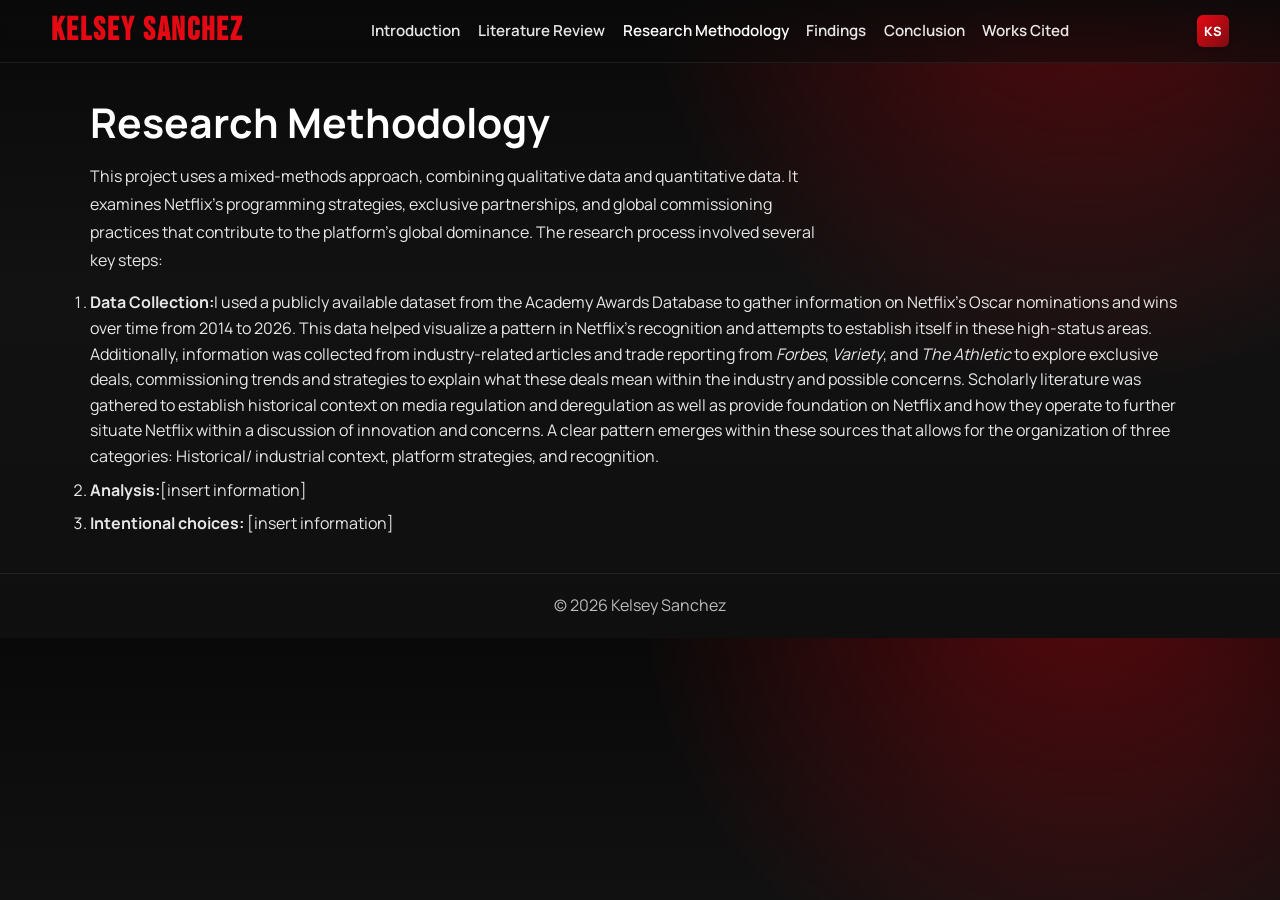
==== Method.html @ 85a4a463 "changed style.css and creation of new html changed style.css to look like Netflix interface style an" ====
<!DOCTYPE html>
<html lang="en">
<head>
    <meta charset="UTF-8">
    <meta name="viewport" content="width=device-width, initial-scale=1.0">
    <title>Kelsey Sanchez | Netflix and the Future of Entertainment</title>
    <link rel="preconnect" href="https://fonts.googleapis.com">
    <link rel="preconnect" href="https://fonts.gstatic.com" crossorigin>
    <link href="https://fonts.googleapis.com/css2?family=Bebas+Neue&family=Manrope:wght@400;500;600;700;800&display=swap" rel="stylesheet">
    <link rel="stylesheet" href="CSS/style.css">
</head>
<body class="netflix-home netflix-page">
    <header class="site-header">
        <nav class="nav container">
            <h1 class="logo">Kelsey Sanchez</h1>
            <ul class="nav-links">
                <li><a href="index.html">Introduction</a></li>
                <li><a href="Literature.html">Literature Review</a></li>
                <li><a href="Method.html" class="active">Research Methodology</a></li>
                <li><a href="section2.html">Findings</a></li>
                <li><a href="Conclusion.html">Conclusion</a></li>
                <li><a href="workcited.html">Works Cited</a></li>
            </ul>
            <div class="profile-pill" aria-label="Profile">KS</div>
        </nav>
    </header>
    <main>
        <h1>Research Methodology</h1>
        <p>This project uses a mixed-methods approach, combining qualitative data and quantitative data. It examines Netflix's programming strategies, exclusive partnerships, and global commissioning practices that contribute to the platform's global dominance.
The research process involved several key steps:</p>
        <ol>
            <li><strong>Data Collection:</strong>I used a publicly available dataset from the Academy Awards Database to gather information on Netflix's Oscar nominations and wins over time from 2014 to 2026. This data helped visualize a pattern in Netflix's recognition and attempts to establish itself in these high-status areas. Additionally, information was collected from industry-related articles and trade reporting from <i>Forbes</i>, <i>Variety</i>, and <i>The Athletic</i> to explore exclusive deals, commissioning trends and strategies to explain what these deals mean within the industry and possible concerns. Scholarly literature was gathered to establish historical context on media regulation and deregulation as well as provide foundation on Netflix and how they operate to further situate Netflix within a discussion of innovation and concerns. A clear pattern emerges within these sources that allows for the organization of three categories: Historical/ industrial context, platform strategies, and recognition.</li>
            <li><strong>Analysis:</strong>[insert information]</li>
            <li><strong>Intentional choices:</strong> [insert information]</li>
        </ol>
    </main>
    <footer class="site-footer">
        <p>&copy; 2026 Kelsey Sanchez</p>
    </footer>
    </html>
---- CSS/style.css ----
/* CSS Variables */ 
:root {
	--shadow-sm: 0 2px 4px rgba(0, 0, 0, 0.08);
	--shadow-md: 0 4px 6px rgba(0, 0, 0, 0.1), 0 2px 4px rgba(0, 0, 0, 0.08);
	--shadow-lg: 0 10px 20px rgba(0, 0, 0, 0.12), 0 4px 8px rgba(0, 0, 0, 0.1);
	--shadow-xl: 0 15px 35px rgba(0, 0, 0, 0.15), 0 5px 15px rgba(0, 0, 0, 0.12);
	--transition: all 0.3s cubic-bezier(0.4, 0, 0.2, 1);
}

/* Basic reset */
* {
	margin: 0;
	padding: 0;
	box-sizing: border-box;
}

body {
	font-family: "Segoe UI", Tahoma, Geneva, Verdana, sans-serif;
	line-height: 1.6;
	color: #000000;
	background: linear-gradient(180deg, #f8fafc 0%, #e2e8f0 100%);
}

.container {
	width: min(1000px, 90%);
	margin: 0 auto;
}

.site-header {
	background-color: #d81f26;
	color: #ffffff;
	box-shadow: var(--shadow-md);
	position: relative;
	z-index: 10;
}

.nav {
	display: flex;
	justify-content: space-between;
	align-items: center;
	padding: 1rem 0;
}

.logo {
	font-size: 1.2rem;
}

.nav-links {
	list-style: none;
	display: flex;
	gap: 1rem;
}

.nav-links a {
	color: #e2e8f0;
	text-decoration: none;
	transition: var(--transition);
	position: relative;
}

.nav-links a:hover {
	opacity: 0.8;
	transform: translateY(-2px);
}

.hero {
	padding: 4rem 0 3rem;
}

.eyebrow {
	letter-spacing: 0.08em;
	font-size: 0.8rem;
	color: #334155;
	margin-bottom: 0.6rem;
}

.hero h2 {
	font-size: clamp(1.8rem, 4vw, 2.8rem);
	margin-bottom: 1rem;
}

.hero-text {
	max-width: 60ch;
	margin-bottom: 1.2rem;
}

.btn {
	display: inline-block;
	background-color: #d81f26;
	color: #ffffff;
	text-decoration: none;
	padding: 0.7rem 1.1rem;
	border-radius: 0.5rem;
	box-shadow: var(--shadow-md);
	transition: var(--transition);
	cursor: pointer;
	border: none;
}

.btn:hover {
	box-shadow: var(--shadow-lg);
	transform: translateY(-2px);
	background-color: #b81820;
}

.btn:active {
	transform: translateY(0);
	box-shadow: var(--shadow-sm);
}

.section {
	padding: 2rem 0;
}

.quote-highlight {
	border: 2px solid #b22222;
	background-color: #f8d7da;
	padding: 12px;
	border-radius: 6px;
}

main ul {
	list-style-type: disc;
	padding-left: 1.5rem;
	margin: 1rem 0;
}

main li + li {
	margin-top: 0.5rem;
}

.section h3 {
	margin-bottom: 0.75rem;
}

.project-grid {
	margin-top: 1rem;
	display: grid;
	grid-template-columns: repeat(auto-fit, minmax(200px, 1fr));
	gap: 1rem;
}

.card {
	display: block;
	background-color: #ffffff;
	border: 1px solid #cbd5e1;
	border-radius: 0.75rem;
	padding: 1rem;
	box-shadow: var(--shadow-sm);
	transition: var(--transition);
}

.card-link {
	text-decoration: none;
	color: inherit;
}

.card:hover {
	box-shadow: var(--shadow-lg);
	transform: translateY(-4px);
	border-color: #d81f26;
}

.card:focus-visible {
	outline: 3px solid #d81f26;
	outline-offset: 2px;
}

.expand-card {
	margin: 1rem 0;
	max-width: 900px;
}

.case-study-section {
	padding-top: 0;
}

.case-study-card {
	padding: 0;
	overflow: hidden;
}

.case-study-summary {
	display: grid;
	grid-template-columns: minmax(220px, 320px) 1fr;
	gap: 0;
	align-items: stretch;
	cursor: pointer;
	list-style: none;
}

.case-study-summary::-webkit-details-marker {
	display: none;
}

.case-study-image {
	width: 100%;
	height: 100%;
	min-height: 220px;
	object-fit: cover;
	display: block;
	background-color: #e2e8f0;
}

.case-study-title-wrap {
	display: flex;
	flex-direction: column;
	justify-content: center;
	padding: 1.25rem 1.35rem;
	background: linear-gradient(180deg, #ffffff 0%, #f8fafc 100%);
}

.case-study-title-wrap h3 {
	font-size: clamp(1.35rem, 2vw, 1.8rem);
	margin-bottom: 0.5rem;
}

.case-study-title-wrap p {
	color: #475569;
}

.case-study-content {
	padding: 1.25rem 1.35rem 1.5rem;
	border-top: 1px solid #cbd5e1;
	background-color: #ffffff;
}

.case-study-content p {
	max-width: 70ch;
}

.case-study-card summary::after {
	position: absolute;
	right: 1rem;
	top: 1rem;
}

.case-study-card summary {
	position: relative;
}

.case-study-card[open] summary::after {
	content: " -";
}

@media (max-width: 700px) {
	.case-study-summary {
		grid-template-columns: 1fr;
	}

	.case-study-image {
		min-height: 180px;
	}

	.case-study-title-wrap {
		padding-top: 1rem;
	}
}

.expand-card summary {
	font-weight: 700;
	cursor: pointer;
	list-style: none;
}

.expand-card summary::-webkit-details-marker {
	display: none;
}

.expand-card summary::after {
	content: " +";
	color: #b22222;
	font-weight: 700;
}

.expand-card[open] summary::after {
	content: " -";
}

.expand-card ul {
	margin-top: 0.75rem;
	padding-left: 1.25rem;
}

.expand-card li + li {
	margin-top: 0.5rem;
}

.site-footer {
	margin-top: 2rem;
	text-align: center;
	padding: 1.2rem;
	color: #475569;
	border-top: 1px solid #cbd5e1;
	box-shadow: 0 -2px 8px rgba(0, 0, 0, 0.05);
}

/* Netflix-style homepage (index only) */
body.netflix-home {
	font-family: "Manrope", "Segoe UI", Tahoma, Geneva, Verdana, sans-serif;
	color: #f5f5f1;
	background:
		radial-gradient(circle at 85% -10%, rgba(229, 9, 20, 0.35), transparent 35%),
		linear-gradient(180deg, #090909 0%, #121212 45%, #0f0f0f 100%);
}

body.netflix-home .container {
	width: min(1200px, 92%);
}

body.netflix-home .site-header {
	background: linear-gradient(180deg, rgba(10, 10, 10, 0.88), rgba(10, 10, 10, 0.5));
	backdrop-filter: blur(4px);
	position: sticky;
	top: 0;
	border-bottom: 1px solid rgba(255, 255, 255, 0.08);
	box-shadow: none;
}

body.netflix-home .nav {
	gap: 1rem;
	padding: 0.95rem 0;
}

body.netflix-home .logo {
	font-family: "Bebas Neue", Impact, sans-serif;
	letter-spacing: 0.06em;
	font-size: 2rem;
	line-height: 1;
	color: #e50914;
	text-transform: uppercase;
	white-space: nowrap;
}

body.netflix-home .nav-links {
	gap: 1.1rem;
	flex-wrap: wrap;
}

body.netflix-home .nav-links a {
	color: rgba(255, 255, 255, 0.9);
	font-size: 0.95rem;
	font-weight: 600;
}

body.netflix-home .nav-links a.active {
	color: #ffffff;
}

body.netflix-home .profile-pill {
	min-width: 2rem;
	height: 2rem;
	display: inline-flex;
	align-items: center;
	justify-content: center;
	border-radius: 6px;
	font-weight: 800;
	font-size: 0.8rem;
	background: linear-gradient(135deg, #e50914, #7e0b12);
	color: #fff;
	box-shadow: var(--shadow-sm);
}

body.netflix-home main {
	padding-bottom: 2.5rem;
}

body.netflix-home .home-spotlight {
	position: relative;
	min-height: min(78vh, 740px);
	display: flex;
	align-items: flex-end;
	padding: 5rem 0 3.25rem;
	background-image:
		linear-gradient(90deg, rgba(15, 15, 15, 0.95) 8%, rgba(15, 15, 15, 0.7) 45%, rgba(15, 15, 15, 0.35) 65%, rgba(15, 15, 15, 0.9) 100%),
		linear-gradient(180deg, rgba(15, 15, 15, 0.1) 15%, rgba(15, 15, 15, 0.85) 85%),
		url("../Images/NetflixEverywhere.jpg");
	background-size: cover;
	background-position: center;
	overflow: hidden;
	animation: heroReveal 850ms ease-out both;
}

body.netflix-home .spotlight-content {
	max-width: 720px;
	padding-bottom: 1rem;
	animation: riseIn 650ms 120ms ease-out both;
}

body.netflix-home .eyebrow {
	color: rgba(255, 255, 255, 0.88);
	font-size: 0.85rem;
	font-weight: 700;
	letter-spacing: 0.14em;
	margin-bottom: 0.7rem;
	text-transform: uppercase;
}

body.netflix-home .home-spotlight h2 {
	font-size: clamp(2rem, 5.4vw, 4.1rem);
	font-weight: 800;
	line-height: 1.04;
	margin-bottom: 1rem;
	text-wrap: balance;
}

body.netflix-home .hero-text {
	max-width: 64ch;
	font-size: clamp(0.98rem, 1.45vw, 1.1rem);
	line-height: 1.65;
	margin-bottom: 0.95rem;
	color: rgba(255, 255, 255, 0.93);
}

body.netflix-home .hero-text.muted {
	color: rgba(255, 255, 255, 0.75);
	max-width: 68ch;
}

body.netflix-home .hero-actions {
	display: flex;
	gap: 0.75rem;
	flex-wrap: wrap;
	margin-top: 1.25rem;
}

body.netflix-home .btn {
	padding: 0.78rem 1.2rem;
	border-radius: 0.35rem;
	font-weight: 800;
	font-size: 0.95rem;
	letter-spacing: 0.01em;
	box-shadow: none;
	transform: none;
}

body.netflix-home .btn-light {
	background: #ffffff;
	color: #111;
}

body.netflix-home .btn-light:hover {
	background: #e8e8e8;
	transform: translateY(-1px);
}

body.netflix-home .btn-ghost {
	background: rgba(109, 109, 110, 0.7);
	color: #fff;
	border: 1px solid rgba(255, 255, 255, 0.14);
}

body.netflix-home .btn-ghost:hover {
	background: rgba(109, 109, 110, 0.92);
	transform: translateY(-1px);
}

body.netflix-home .content-row {
	padding: 1.15rem 0;
	animation: riseIn 600ms ease-out both;
}

body.netflix-home .content-row h3 {
	font-size: clamp(1.15rem, 2.3vw, 1.65rem);
	font-weight: 700;
	margin-bottom: 0.9rem;
	color: #fff;
}

body.netflix-home .feature-card {
	background: linear-gradient(145deg, rgba(255, 255, 255, 0.08), rgba(255, 255, 255, 0.03));
	border: 1px solid rgba(255, 255, 255, 0.11);
	border-radius: 0.85rem;
	padding: 1rem 1.15rem;
	max-width: 980px;
	color: rgba(255, 255, 255, 0.92);
	line-height: 1.65;
}

body.netflix-home .title-row {
	display: grid;
	grid-template-columns: repeat(3, minmax(220px, 1fr));
	gap: 0.9rem;
}

body.netflix-home .title-tile {
	background:
		linear-gradient(180deg, rgba(229, 9, 20, 0.16) 0%, rgba(16, 16, 16, 0.95) 55%),
		rgba(18, 18, 18, 0.95);
	border: 1px solid rgba(255, 255, 255, 0.14);
	border-radius: 0.9rem;
	padding: 1.1rem;
	text-decoration: none;
	color: #fff;
	min-height: 220px;
	position: relative;
	overflow: hidden;
	transition: transform 260ms ease, border-color 260ms ease, box-shadow 260ms ease;
}

body.netflix-home .title-tile:hover {
	transform: scale(1.03);
	border-color: rgba(229, 9, 20, 0.75);
	box-shadow: 0 16px 30px rgba(0, 0, 0, 0.35);
}

body.netflix-home .tile-rank {
	display: inline-block;
	font-family: "Bebas Neue", Impact, sans-serif;
	font-size: 2rem;
	line-height: 1;
	color: rgba(255, 255, 255, 0.22);
	margin-bottom: 0.35rem;
	letter-spacing: 0.04em;
}

body.netflix-home .title-tile h4 {
	font-size: 1.15rem;
	margin-bottom: 0.4rem;
}

body.netflix-home .title-tile p {
	font-size: 0.93rem;
	color: rgba(255, 255, 255, 0.82);
	line-height: 1.55;
}

body.netflix-home .mini-row {
	display: grid;
	grid-template-columns: repeat(4, minmax(140px, 1fr));
	gap: 0.8rem;
}

body.netflix-home .mini-tile {
	display: flex;
	align-items: center;
	justify-content: center;
	text-align: center;
	min-height: 92px;
	padding: 0.75rem;
	text-decoration: none;
	border-radius: 0.75rem;
	background: rgba(255, 255, 255, 0.06);
	border: 1px solid rgba(255, 255, 255, 0.11);
	color: #fff;
	font-weight: 700;
	transition: transform 240ms ease, background-color 240ms ease;
}

body.netflix-home .mini-tile:hover {
	background: rgba(229, 9, 20, 0.26);
	transform: translateY(-2px);
}

body.netflix-home .site-footer {
	color: rgba(255, 255, 255, 0.72);
	border-top: 1px solid rgba(255, 255, 255, 0.08);
	box-shadow: none;
	margin-top: 1.25rem;
}

body.netflix-page main {
	width: min(1100px, 92%);
	margin: 0 auto;
	padding: 2.25rem 0 1rem;
}

body.netflix-page main > h1,
body.netflix-page main > h2 {
	font-size: clamp(1.8rem, 3.2vw, 2.7rem);
	line-height: 1.15;
	margin-bottom: 1rem;
	color: #fff;
}

body.netflix-page main p,
body.netflix-page main li,
body.netflix-page details {
	color: rgba(255, 255, 255, 0.9);
}

body.netflix-page main p {
	max-width: 74ch;
	margin-bottom: 1rem;
	line-height: 1.75;
}

body.netflix-page .hero {
	padding: 2.2rem 0 1.25rem;
}

body.netflix-page .quote-highlight {
	background: rgba(229, 9, 20, 0.16);
	border: 1px solid rgba(229, 9, 20, 0.55);
	color: #fff;
	backdrop-filter: blur(2px);
}

body.netflix-page .card {
	background: linear-gradient(180deg, rgba(255, 255, 255, 0.1), rgba(255, 255, 255, 0.06));
	border: 1px solid rgba(255, 255, 255, 0.18);
	color: #fff;
}

body.netflix-page .case-study-title-wrap {
	background: linear-gradient(180deg, rgba(255, 255, 255, 0.12), rgba(255, 255, 255, 0.06));
}

body.netflix-page .case-study-title-wrap p,
body.netflix-page .case-study-content p {
	color: rgba(255, 255, 255, 0.9);
}

body.netflix-page .case-study-content {
	background: rgba(12, 12, 12, 0.86);
	border-top: 1px solid rgba(255, 255, 255, 0.12);
}

@keyframes heroReveal {
	from {
		opacity: 0;
		transform: scale(1.02);
	}
	to {
		opacity: 1;
		transform: scale(1);
	}
}

@keyframes riseIn {
	from {
		opacity: 0;
		transform: translateY(14px);
	}
	to {
		opacity: 1;
		transform: translateY(0);
	}
}

@media (max-width: 980px) {
	body.netflix-home .nav {
		align-items: flex-start;
		flex-wrap: wrap;
	}

	body.netflix-home .profile-pill {
		margin-left: auto;
	}

	body.netflix-home .title-row {
		grid-template-columns: repeat(2, minmax(220px, 1fr));
	}

	body.netflix-home .mini-row {
		grid-template-columns: repeat(2, minmax(150px, 1fr));
	}
}

@media (max-width: 640px) {
	body.netflix-home .home-spotlight {
		min-height: 72vh;
		padding-top: 3.7rem;
	}

	body.netflix-home .home-spotlight h2 {
		font-size: clamp(1.7rem, 8vw, 2.5rem);
	}

	body.netflix-home .title-row {
		grid-template-columns: 1fr;
	}

	body.netflix-home .mini-row {
		grid-template-columns: 1fr;
	}

	body.netflix-home .hero-actions {
		width: 100%;
	}

	body.netflix-home .hero-actions .btn {
		flex: 1 1 100%;
		text-align: center;
	}
}
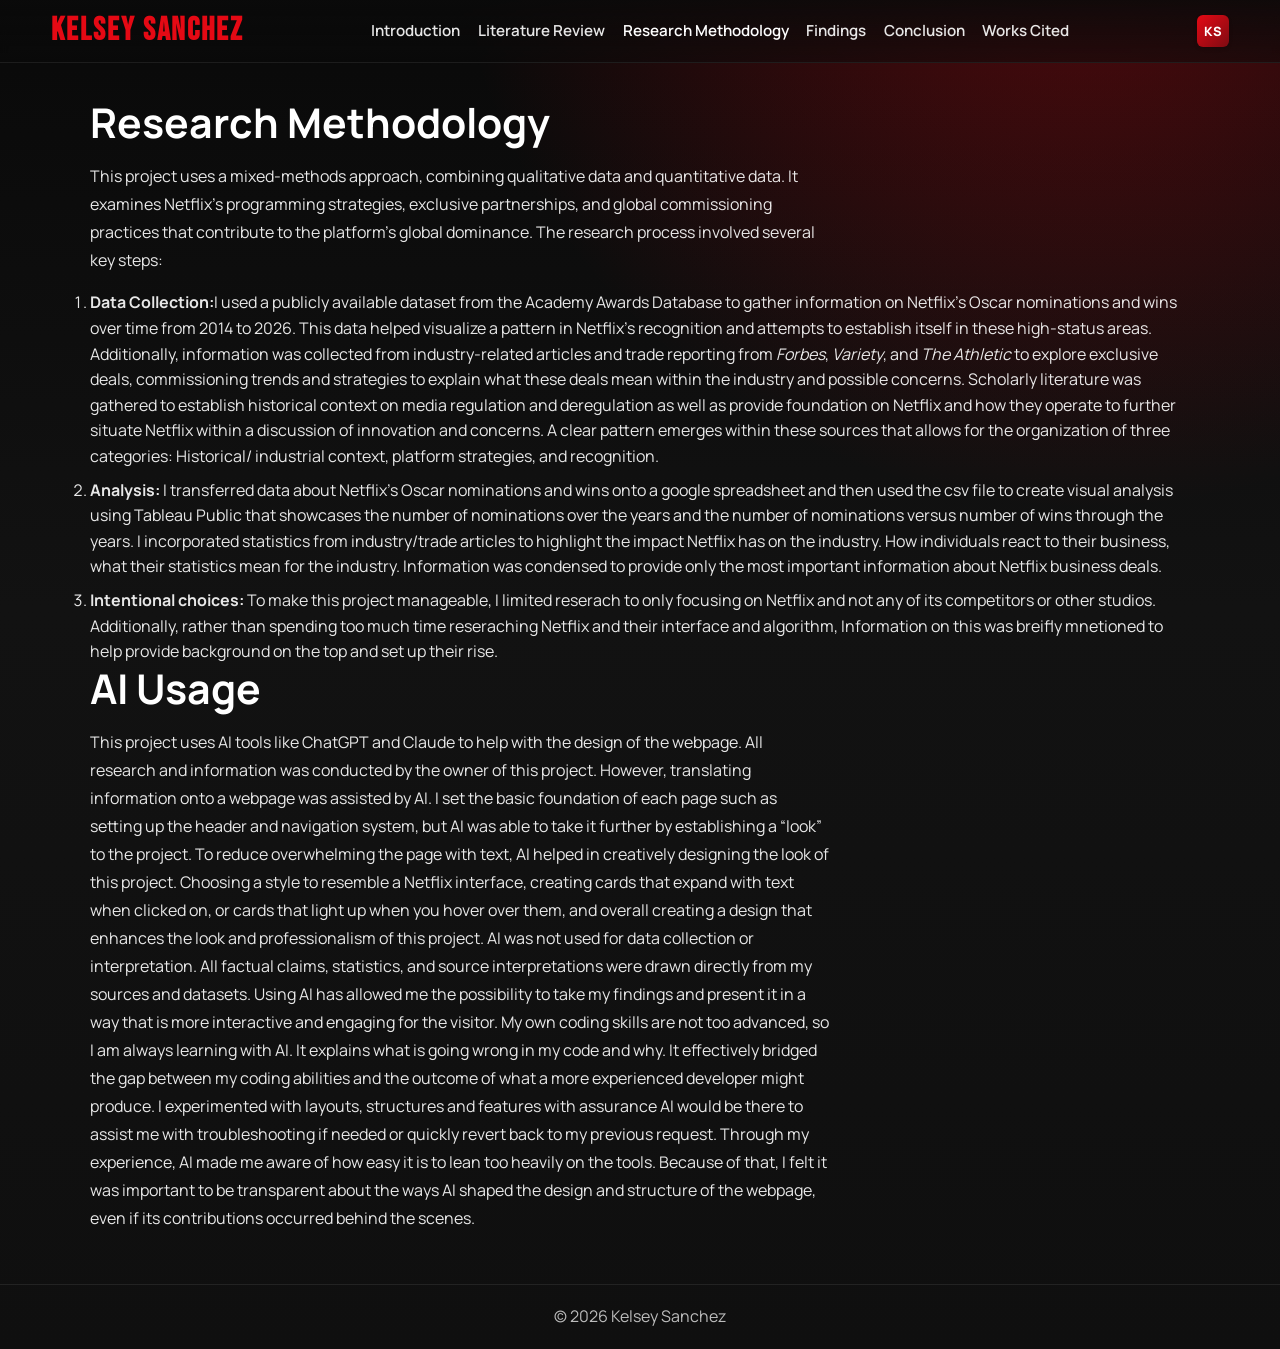
==== commit 832244e8: "information updated on all html" ====
--- a/Method.html
+++ b/Method.html
@@ -30,9 +30,11 @@
 The research process involved several key steps:</p>
         <ol>
             <li><strong>Data Collection:</strong>I used a publicly available dataset from the Academy Awards Database to gather information on Netflix's Oscar nominations and wins over time from 2014 to 2026. This data helped visualize a pattern in Netflix's recognition and attempts to establish itself in these high-status areas. Additionally, information was collected from industry-related articles and trade reporting from <i>Forbes</i>, <i>Variety</i>, and <i>The Athletic</i> to explore exclusive deals, commissioning trends and strategies to explain what these deals mean within the industry and possible concerns. Scholarly literature was gathered to establish historical context on media regulation and deregulation as well as provide foundation on Netflix and how they operate to further situate Netflix within a discussion of innovation and concerns. A clear pattern emerges within these sources that allows for the organization of three categories: Historical/ industrial context, platform strategies, and recognition.</li>
-            <li><strong>Analysis:</strong>[insert information]</li>
-            <li><strong>Intentional choices:</strong> [insert information]</li>
+            <li><strong>Analysis:</strong> I transferred data about Netflix's Oscar nominations and wins onto a google spreadsheet and then used the csv file to create visual analysis using Tableau Public that showcases the number of nominations over the years and the number of nominations versus number of wins through the years. I incorporated statistics from industry/trade articles to highlight the impact Netflix has on the industry. How individuals react to their business, what their statistics mean for the industry. Information was condensed to provide only the most important information about Netflix business deals. </li>
+            <li><strong>Intentional choices:</strong> To make this project manageable, I limited reserach to only focusing on Netflix and not any of its competitors or other studios. Additionally, rather than spending too much time reseraching Netflix and their interface and algorithm, Information on this was breifly mnetioned to help provide background on the top and set up their rise.  </li>
         </ol>
+        <h1> AI Usage</h1>
+        <p> This project uses AI tools like ChatGPT and Claude to help with the design of the webpage. All research and information was conducted by the owner of this project. However, translating  information onto a webpage was assisted by AI.  I set the basic foundation of each page such as setting up the header and navigation system, but AI was able to take it further by establishing a “look” to the project. To reduce overwhelming the page with text, AI helped in creatively designing the look of this project. Choosing a style to resemble a Netflix interface, creating cards that expand with text when clicked on, or cards that light up when you hover over them, and overall creating a design that enhances the look and professionalism of this project. AI was not used for data collection or interpretation. All factual claims, statistics, and source interpretations were drawn directly from my sources and datasets. Using AI has allowed me the possibility to take my findings and present it in a way that is more interactive and engaging for the visitor. My own coding skills are not too advanced, so I am always learning with AI. It explains what is going wrong in my code and why. It effectively bridged the gap between my coding abilities and the outcome of what a more experienced developer might produce. I experimented with layouts, structures and features with assurance AI would be there to assist me with troubleshooting if needed or quickly revert back to my previous request. Through my experience, AI made me aware of how easy it is to lean too heavily on the tools. Because of that, I felt it was important to be transparent about the ways AI shaped the design and structure of the webpage, even if its contributions occurred behind the scenes.</p>
     </main>
     <footer class="site-footer">
         <p>&copy; 2026 Kelsey Sanchez</p>
--- a/CSS/style.css
+++ b/CSS/style.css
@@ -100,7 +100,7 @@
 .btn:hover {
 	box-shadow: var(--shadow-lg);
 	transform: translateY(-2px);
-	background-color: #b81820;
+	background-color: hsl(357, 77%, 41%);
 }
 
 .btn:active {
@@ -113,8 +113,8 @@
 }
 
 .quote-highlight {
-	border: 2px solid #b22222;
-	background-color: #f8d7da;
+	border: 2px solid #000000;
+	background-color: #ac222d;
 	padding: 12px;
 	border-radius: 6px;
 }
